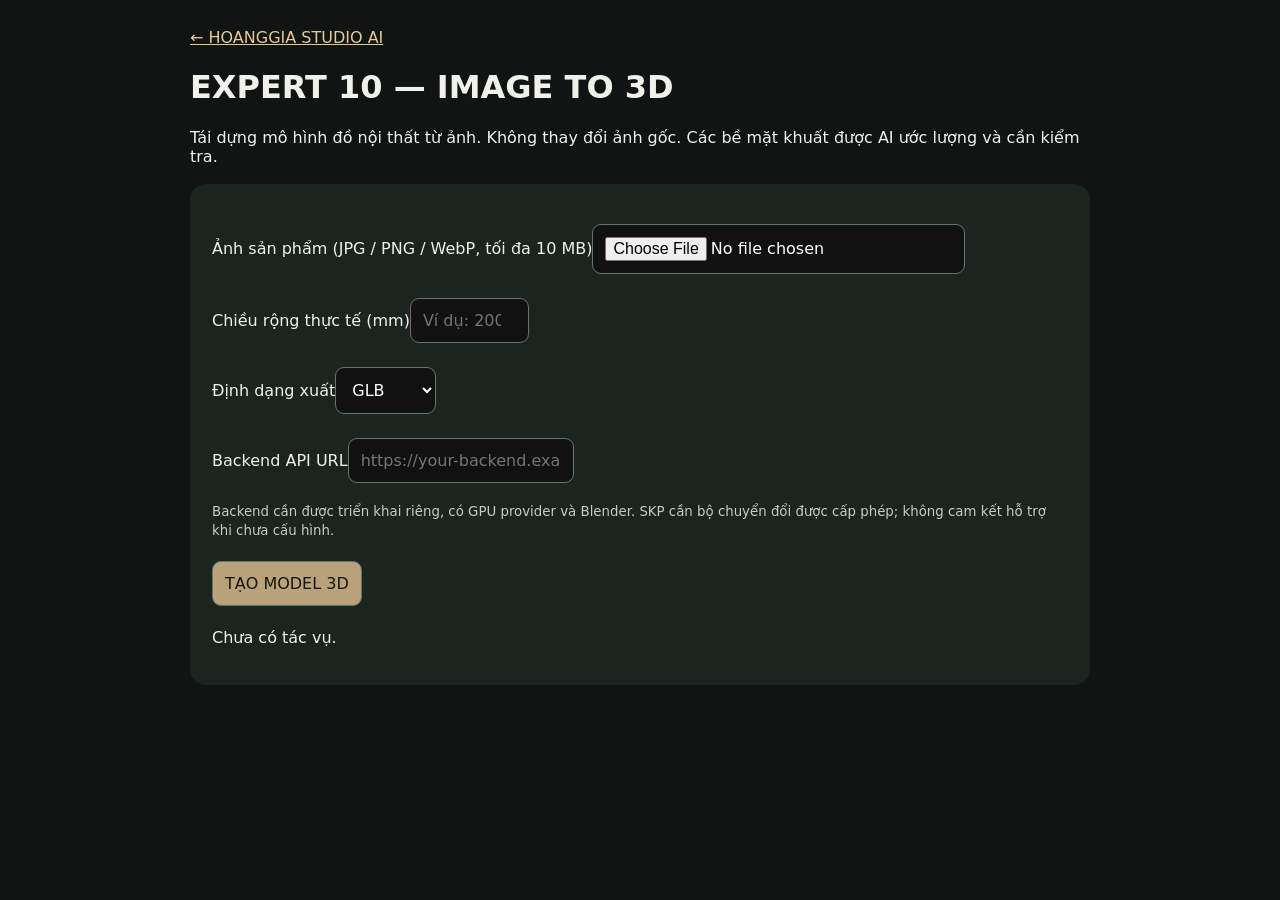
==== expert10/index.html @ 01ee1bdb "feat(expert10): add image-to-3d prototype expert10/index.html" ====
<!doctype html><html lang="vi"><head><meta charset="utf-8"><meta name="viewport" content="width=device-width,initial-scale=1"><title>EXPERT 10 · Image to 3D</title><style>body{font:16px system-ui;background:#101412;color:#f1f1ec;margin:0}main{max-width:900px;margin:auto;padding:28px}section{background:#1c2420;padding:22px;border-radius:16px;margin:18px 0}input,select,button{font:inherit;padding:12px;margin:6px 0;background:#111;color:white;border:1px solid #62766b;border-radius:9px}label{display:block;margin:12px 0}button{background:#b9a27a;color:#151515;cursor:pointer}button:disabled{opacity:.5}a{color:#e7c995}#preview{max-width:100%;max-height:300px}small{color:#c4ccc5}</style></head><body><main><a href="../">← HOANGGIA STUDIO AI</a><h1>EXPERT 10 — IMAGE TO 3D</h1><p>Tái dựng mô hình đồ nội thất từ ảnh. Không thay đổi ảnh gốc. Các bề mặt khuất được AI ước lượng và cần kiểm tra.</p><section><form id="job"><label>Ảnh sản phẩm (JPG / PNG / WebP, tối đa 10 MB)<input id="image" type="file" accept="image/jpeg,image/png,image/webp" required></label><img id="preview" hidden alt="Ảnh sản phẩm"><label>Chiều rộng thực tế (mm)<input id="width" type="number" min="1" max="30000" placeholder="Ví dụ: 2000"></label><label>Định dạng xuất<select id="format"><option>GLB</option><option>FBX</option><option>OBJ</option><option>STL</option><option>BLEND</option><option>SKP</option></select></label><label>Backend API URL<input id="api" type="url" placeholder="https://your-backend.example.com" required></label><small>Backend cần được triển khai riêng, có GPU provider và Blender. SKP cần bộ chuyển đổi được cấp phép; không cam kết hỗ trợ khi chưa cấu hình.</small><p><button id="submit" type="submit">TẠO MODEL 3D</button></p></form><p id="status" role="status">Chưa có tác vụ.</p><a id="download" hidden>Tải model 3D</a></section></main><script type="module" src="./expert10.js"></script></body></html>
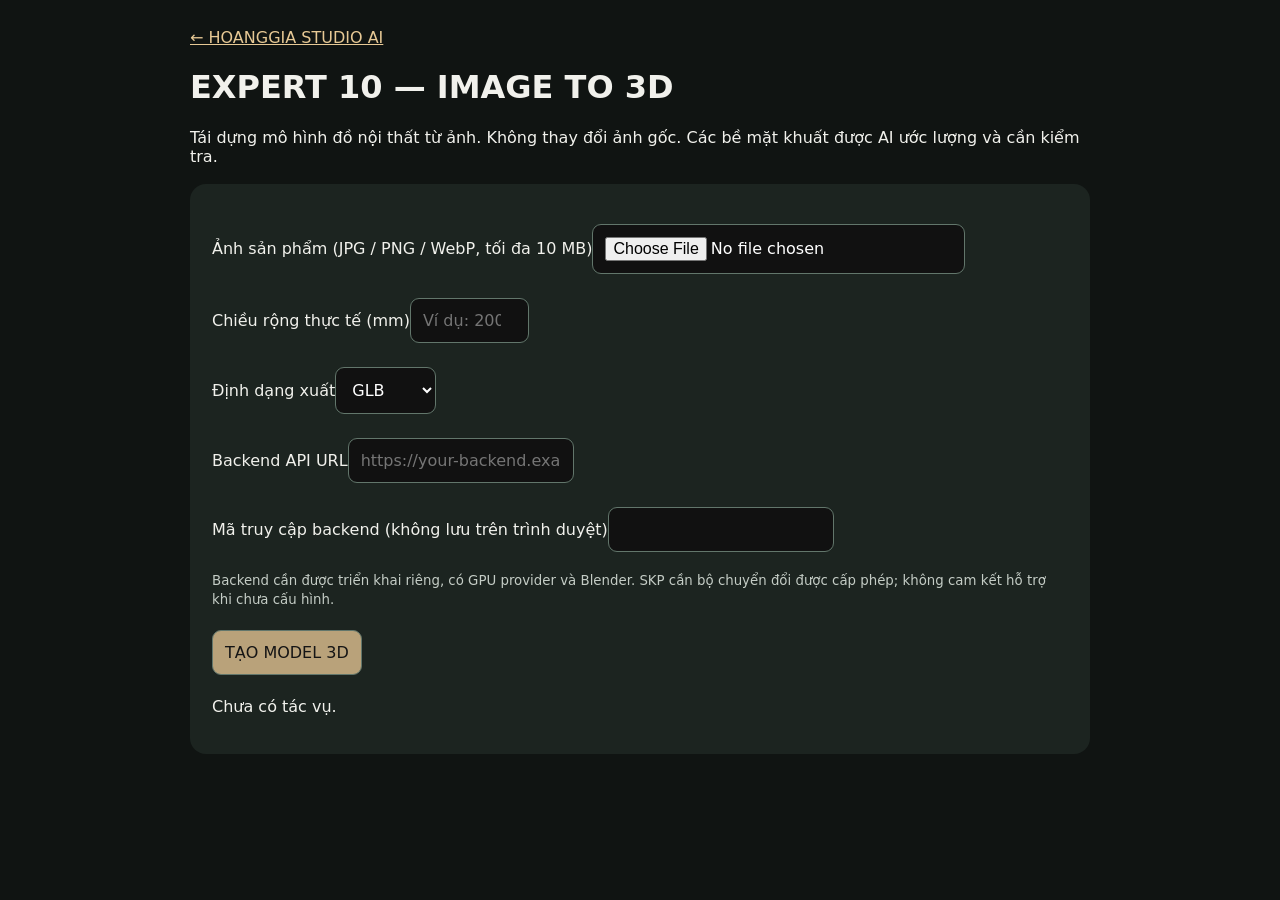
==== commit 16735e18: "feat(expert10): add ephemeral backend access token field" ====
--- a/expert10/index.html
+++ b/expert10/index.html
@@ -1 +1 @@
-<!doctype html><html lang="vi"><head><meta charset="utf-8"><meta name="viewport" content="width=device-width,initial-scale=1"><title>EXPERT 10 · Image to 3D</title><style>body{font:16px system-ui;background:#101412;color:#f1f1ec;margin:0}main{max-width:900px;margin:auto;padding:28px}section{background:#1c2420;padding:22px;border-radius:16px;margin:18px 0}input,select,button{font:inherit;padding:12px;margin:6px 0;background:#111;color:white;border:1px solid #62766b;border-radius:9px}label{display:block;margin:12px 0}button{background:#b9a27a;color:#151515;cursor:pointer}button:disabled{opacity:.5}a{color:#e7c995}#preview{max-width:100%;max-height:300px}small{color:#c4ccc5}</style></head><body><main><a href="../">← HOANGGIA STUDIO AI</a><h1>EXPERT 10 — IMAGE TO 3D</h1><p>Tái dựng mô hình đồ nội thất từ ảnh. Không thay đổi ảnh gốc. Các bề mặt khuất được AI ước lượng và cần kiểm tra.</p><section><form id="job"><label>Ảnh sản phẩm (JPG / PNG / WebP, tối đa 10 MB)<input id="image" type="file" accept="image/jpeg,image/png,image/webp" required></label><img id="preview" hidden alt="Ảnh sản phẩm"><label>Chiều rộng thực tế (mm)<input id="width" type="number" min="1" max="30000" placeholder="Ví dụ: 2000"></label><label>Định dạng xuất<select id="format"><option>GLB</option><option>FBX</option><option>OBJ</option><option>STL</option><option>BLEND</option><option>SKP</option></select></label><label>Backend API URL<input id="api" type="url" placeholder="https://your-backend.example.com" required></label><small>Backend cần được triển khai riêng, có GPU provider và Blender. SKP cần bộ chuyển đổi được cấp phép; không cam kết hỗ trợ khi chưa cấu hình.</small><p><button id="submit" type="submit">TẠO MODEL 3D</button></p></form><p id="status" role="status">Chưa có tác vụ.</p><a id="download" hidden>Tải model 3D</a></section></main><script type="module" src="./expert10.js"></script></body></html>+<!doctype html><html lang="vi"><head><meta charset="utf-8"><meta name="viewport" content="width=device-width,initial-scale=1"><title>EXPERT 10 · Image to 3D</title><style>body{font:16px system-ui;background:#101412;color:#f1f1ec;margin:0}main{max-width:900px;margin:auto;padding:28px}section{background:#1c2420;padding:22px;border-radius:16px;margin:18px 0}input,select,button{font:inherit;padding:12px;margin:6px 0;background:#111;color:white;border:1px solid #62766b;border-radius:9px}label{display:block;margin:12px 0}button{background:#b9a27a;color:#151515;cursor:pointer}button:disabled{opacity:.5}a{color:#e7c995}#preview{max-width:100%;max-height:300px}small{color:#c4ccc5}</style></head><body><main><a href="../">← HOANGGIA STUDIO AI</a><h1>EXPERT 10 — IMAGE TO 3D</h1><p>Tái dựng mô hình đồ nội thất từ ảnh. Không thay đổi ảnh gốc. Các bề mặt khuất được AI ước lượng và cần kiểm tra.</p><section><form id="job"><label>Ảnh sản phẩm (JPG / PNG / WebP, tối đa 10 MB)<input id="image" type="file" accept="image/jpeg,image/png,image/webp" required></label><img id="preview" hidden alt="Ảnh sản phẩm"><label>Chiều rộng thực tế (mm)<input id="width" type="number" min="1" max="30000" placeholder="Ví dụ: 2000"></label><label>Định dạng xuất<select id="format"><option>GLB</option><option>FBX</option><option>OBJ</option><option>STL</option><option>BLEND</option><option>SKP</option></select></label><label>Backend API URL<input id="api" type="url" placeholder="https://your-backend.example.com" required></label><label>Mã truy cập backend (không lưu trên trình duyệt)<input id="token" type="password" autocomplete="off" required></label><small>Backend cần được triển khai riêng, có GPU provider và Blender. SKP cần bộ chuyển đổi được cấp phép; không cam kết hỗ trợ khi chưa cấu hình.</small><p><button id="submit" type="submit">TẠO MODEL 3D</button></p></form><p id="status" role="status">Chưa có tác vụ.</p><a id="download" hidden>Tải model 3D</a></section></main><script type="module" src="./expert10.js"></script></body></html>
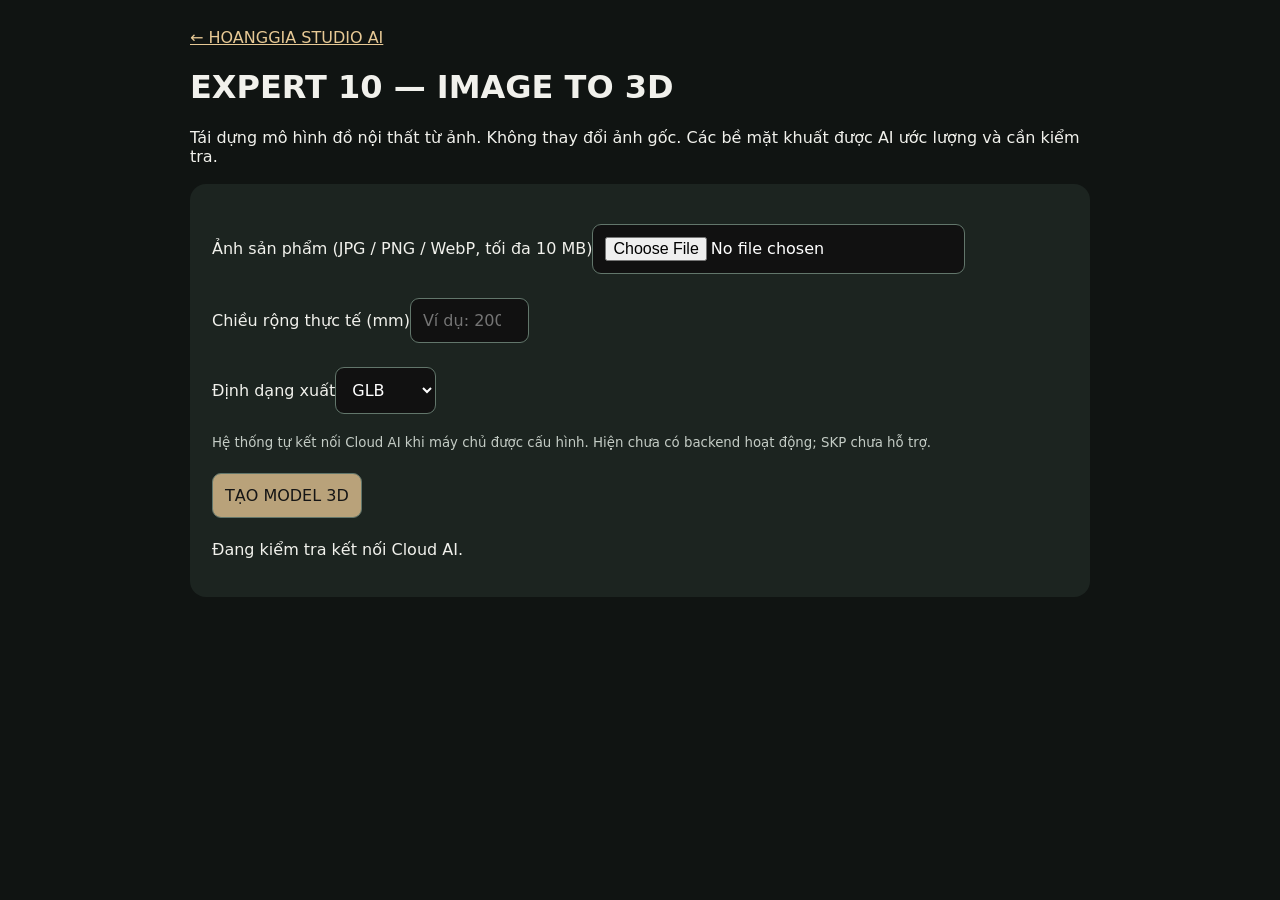
==== commit c2ab76da: "ux(expert10): remove manual backend URL and access token fields" ====
--- a/expert10/index.html
+++ b/expert10/index.html
@@ -1 +1 @@
-<!doctype html><html lang="vi"><head><meta charset="utf-8"><meta name="viewport" content="width=device-width,initial-scale=1"><title>EXPERT 10 · Image to 3D</title><style>body{font:16px system-ui;background:#101412;color:#f1f1ec;margin:0}main{max-width:900px;margin:auto;padding:28px}section{background:#1c2420;padding:22px;border-radius:16px;margin:18px 0}input,select,button{font:inherit;padding:12px;margin:6px 0;background:#111;color:white;border:1px solid #62766b;border-radius:9px}label{display:block;margin:12px 0}button{background:#b9a27a;color:#151515;cursor:pointer}button:disabled{opacity:.5}a{color:#e7c995}#preview{max-width:100%;max-height:300px}small{color:#c4ccc5}</style></head><body><main><a href="../">← HOANGGIA STUDIO AI</a><h1>EXPERT 10 — IMAGE TO 3D</h1><p>Tái dựng mô hình đồ nội thất từ ảnh. Không thay đổi ảnh gốc. Các bề mặt khuất được AI ước lượng và cần kiểm tra.</p><section><form id="job"><label>Ảnh sản phẩm (JPG / PNG / WebP, tối đa 10 MB)<input id="image" type="file" accept="image/jpeg,image/png,image/webp" required></label><img id="preview" hidden alt="Ảnh sản phẩm"><label>Chiều rộng thực tế (mm)<input id="width" type="number" min="1" max="30000" placeholder="Ví dụ: 2000"></label><label>Định dạng xuất<select id="format"><option>GLB</option><option>FBX</option><option>OBJ</option><option>STL</option><option>BLEND</option><option>SKP</option></select></label><label>Backend API URL<input id="api" type="url" placeholder="https://your-backend.example.com" required></label><label>Mã truy cập backend (không lưu trên trình duyệt)<input id="token" type="password" autocomplete="off" required></label><small>Backend cần được triển khai riêng, có GPU provider và Blender. SKP cần bộ chuyển đổi được cấp phép; không cam kết hỗ trợ khi chưa cấu hình.</small><p><button id="submit" type="submit">TẠO MODEL 3D</button></p></form><p id="status" role="status">Chưa có tác vụ.</p><a id="download" hidden>Tải model 3D</a></section></main><script type="module" src="./expert10.js"></script></body></html>+<!doctype html><html lang="vi"><head><meta charset="utf-8"><meta name="viewport" content="width=device-width,initial-scale=1"><title>EXPERT 10 · Image to 3D</title><style>body{font:16px system-ui;background:#101412;color:#f1f1ec;margin:0}main{max-width:900px;margin:auto;padding:28px}section{background:#1c2420;padding:22px;border-radius:16px;margin:18px 0}input,select,button{font:inherit;padding:12px;margin:6px 0;background:#111;color:white;border:1px solid #62766b;border-radius:9px}label{display:block;margin:12px 0}button{background:#b9a27a;color:#151515;cursor:pointer}button:disabled{opacity:.5}a{color:#e7c995}#preview{max-width:100%;max-height:300px}small{color:#c4ccc5}</style></head><body><main><a href="../">← HOANGGIA STUDIO AI</a><h1>EXPERT 10 — IMAGE TO 3D</h1><p>Tái dựng mô hình đồ nội thất từ ảnh. Không thay đổi ảnh gốc. Các bề mặt khuất được AI ước lượng và cần kiểm tra.</p><section><form id="job"><label>Ảnh sản phẩm (JPG / PNG / WebP, tối đa 10 MB)<input id="image" type="file" accept="image/jpeg,image/png,image/webp" required></label><img id="preview" hidden alt="Ảnh sản phẩm"><label>Chiều rộng thực tế (mm)<input id="width" type="number" min="1" max="30000" placeholder="Ví dụ: 2000"></label><label>Định dạng xuất<select id="format"><option>GLB</option><option>FBX</option><option>OBJ</option><option>STL</option><option>BLEND</option><option>SKP</option></select></label><small>Hệ thống tự kết nối Cloud AI khi máy chủ được cấu hình. Hiện chưa có backend hoạt động; SKP chưa hỗ trợ.</small><p><button id="submit" type="submit">TẠO MODEL 3D</button></p></form><p id="status" role="status">Đang kiểm tra kết nối Cloud AI.</p><a id="download" hidden>Tải model 3D</a></section></main><script type="module" src="./expert10.js"></script></body></html>
